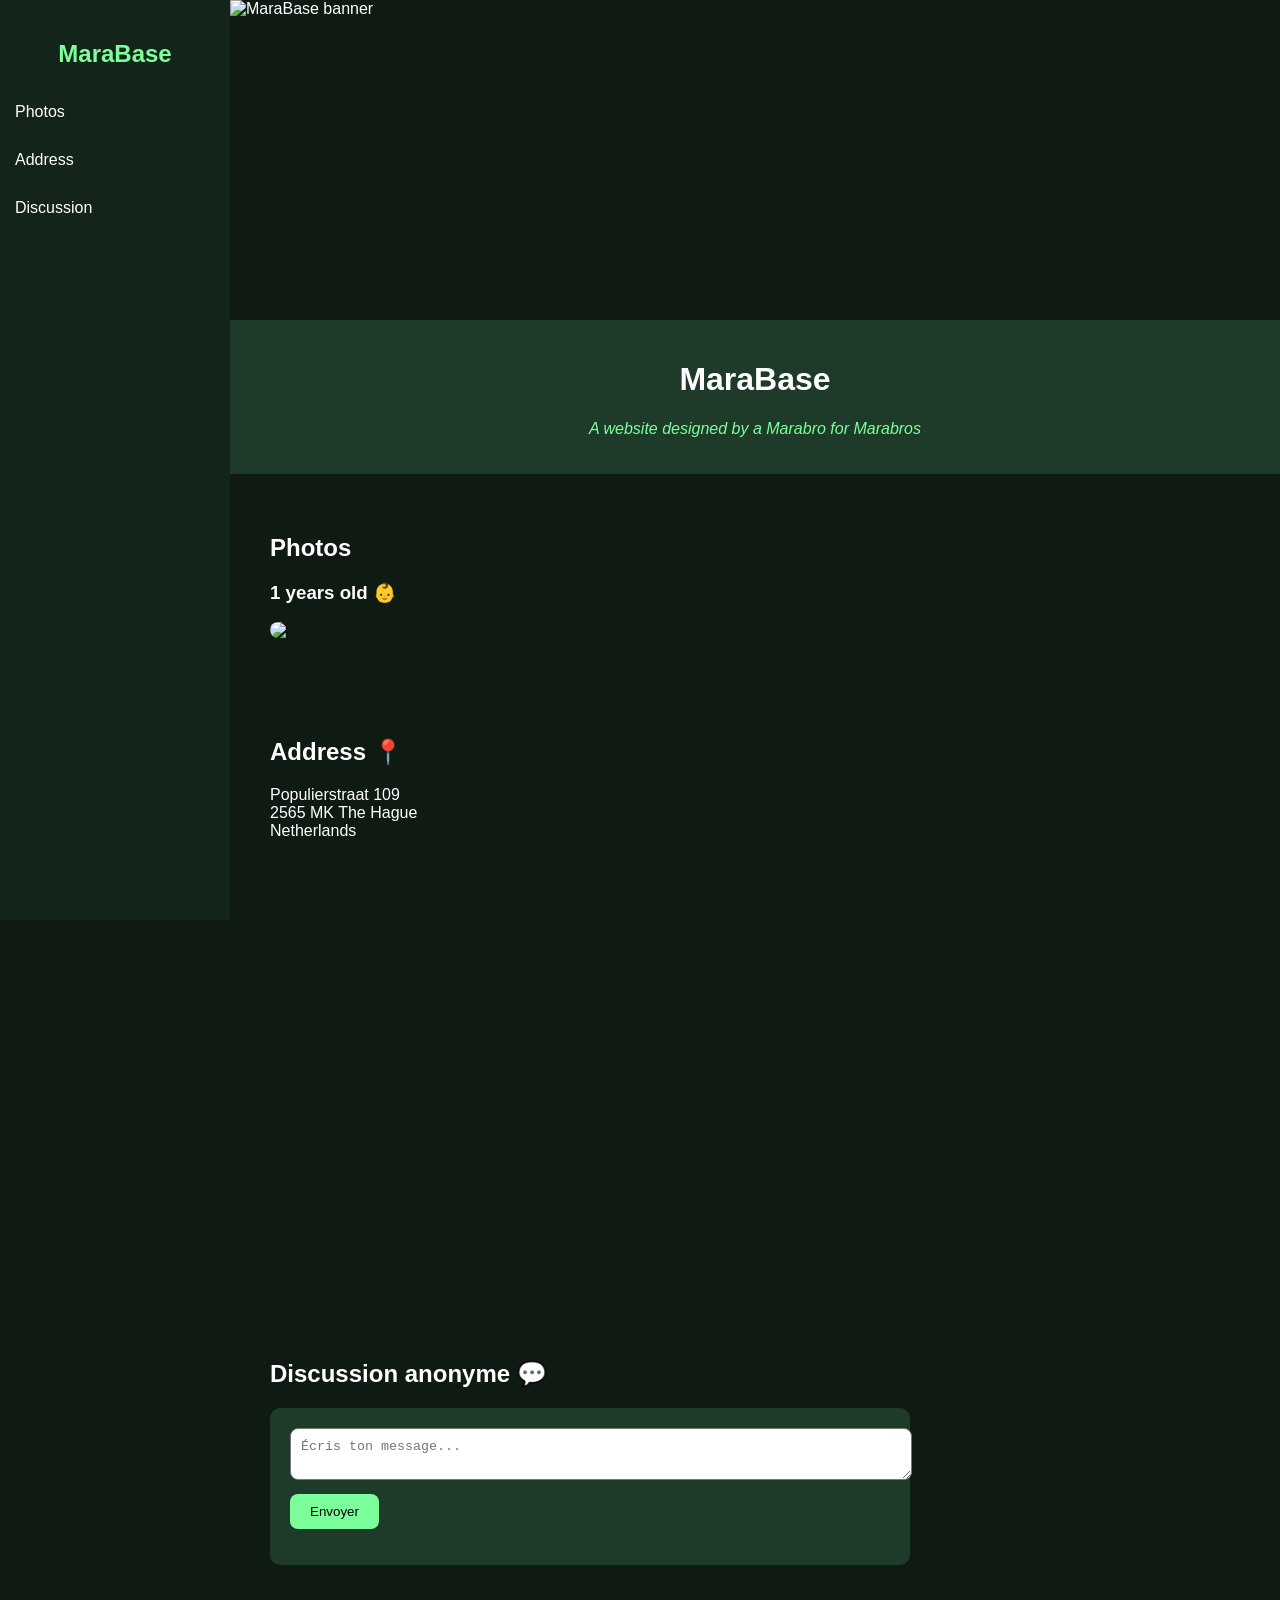
==== index.html @ 3abc8463 "Add files via upload" ====
<!DOCTYPE html>
<html lang="fr">
<head>
<meta charset="UTF-8">
<meta name="viewport" content="width=device-width, initial-scale=1.0">
<title>MaraBase</title>

<style>
body{
margin:0;
font-family:Arial, sans-serif;
background:#0f1a12;
color:white;
display:flex;
}

.sidebar{
width:230px;
background:#13251a;
height:100vh;
padding-top:20px;
position:fixed;
}

.sidebar h2{
text-align:center;
color:#7CFF9B;
}

.sidebar a{
display:block;
color:white;
padding:15px;
text-decoration:none;
}

.sidebar a:hover{
background:#1e3a28;
}

.content{
margin-left:230px;
width:100%;
}

.banner{
width:100%;
height:320px;
overflow:hidden;
}

.banner img{
width:100%;
height:100%;
object-fit:cover;
}

header{
text-align:center;
padding:20px;
background:#1e3a28;
}

.subtitle{
color:#7CFF9B;
font-style:italic;
}

.section{
padding:40px;
}

.gallery{
display:flex;
flex-wrap:wrap;
gap:20px;
}

.gallery img{
width:260px;
border-radius:10px;
cursor:pointer;
transition:0.3s;
}

.gallery img:hover{
transform:scale(1.05);
}

#imageViewer{
display:none;
position:fixed;
top:0;
left:0;
width:100%;
height:100%;
background:rgba(0,0,0,0.9);
justify-content:center;
align-items:center;
}

#imageViewer img{
max-width:90%;
max-height:90%;
border-radius:10px;
}

.chatbox{
background:#1e3a28;
padding:20px;
border-radius:10px;
max-width:600px;
}

textarea{
width:100%;
padding:10px;
border-radius:8px;
}

button{
margin-top:10px;
padding:10px 20px;
border:none;
background:#7CFF9B;
border-radius:8px;
cursor:pointer;
}

iframe{
width:100%;
height:400px;
border:none;
border-radius:10px;
}
</style>
</head>

<body>

<div class="sidebar">
<h2>MaraBase</h2>
<a href="#photos">Photos</a>
<a href="#address">Address</a>
<a href="#chat">Discussion</a>
</div>

<div class="content">

<div class="banner">
<img src="banner_marabase.png" alt="MaraBase banner">
</div>

<header>
<h1>MaraBase</h1>
<p class="subtitle">A website designed by a Marabro for Marabros</p>
</header>

<section class="section" id="photos">
<h2>Photos</h2>
<h3>1 years old 👶</h3>

<div class="gallery">
<img src="banner_marabase.png" onclick="openImage(this)">
</div>
</section>

<section class="section" id="address">
<h2>Address 📍</h2>

<p>
Populierstraat 109<br>
2565 MK The Hague<br>
Netherlands
</p>

<iframe src="https://www.google.com/maps?q=Populierstraat%20109%202565%20MK%20The%20Hague%20Netherlands&output=embed"></iframe>

</section>

<section class="section" id="chat">
<h2>Discussion anonyme 💬</h2>

<div class="chatbox">

<form id="chatForm">
<textarea id="message" placeholder="Écris ton message..."></textarea>
<br>
<button type="submit">Envoyer</button>
</form>

<ul id="messagesList"></ul>

</div>

</section>

</div>

<div id="imageViewer" onclick="closeImage()">
<img id="viewerImg">
</div>

<script>

function openImage(img){
document.getElementById("imageViewer").style.display="flex";
document.getElementById("viewerImg").src=img.src;
}

function closeImage(){
document.getElementById("imageViewer").style.display="none";
}

const form=document.getElementById("chatForm");

form.addEventListener("submit",function(e){

e.preventDefault();

const msg=document.getElementById("message").value.trim();

if(msg){

const li=document.createElement("li");
li.textContent="Anonyme : "+msg;

document.getElementById("messagesList").appendChild(li);

document.getElementById("message").value="";

}

});

</script>

</body>
</html>
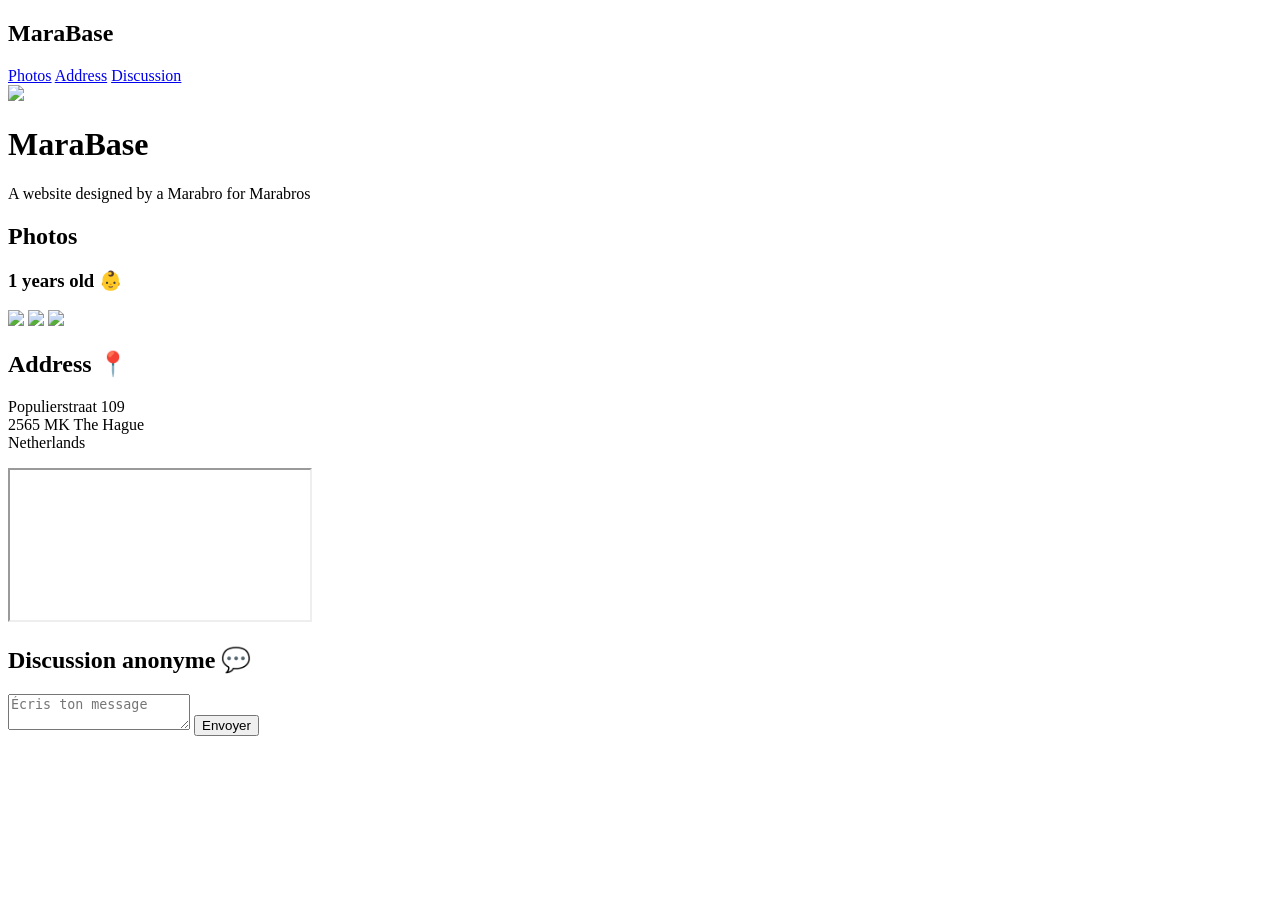
==== commit 16235e6a: "Add files via upload" ====
--- a/index.html
+++ b/index.html
@@ -4,136 +4,7 @@
 <meta charset="UTF-8">
 <meta name="viewport" content="width=device-width, initial-scale=1.0">
 <title>MaraBase</title>
-
-<style>
-body{
-margin:0;
-font-family:Arial, sans-serif;
-background:#0f1a12;
-color:white;
-display:flex;
-}
-
-.sidebar{
-width:230px;
-background:#13251a;
-height:100vh;
-padding-top:20px;
-position:fixed;
-}
-
-.sidebar h2{
-text-align:center;
-color:#7CFF9B;
-}
-
-.sidebar a{
-display:block;
-color:white;
-padding:15px;
-text-decoration:none;
-}
-
-.sidebar a:hover{
-background:#1e3a28;
-}
-
-.content{
-margin-left:230px;
-width:100%;
-}
-
-.banner{
-width:100%;
-height:320px;
-overflow:hidden;
-}
-
-.banner img{
-width:100%;
-height:100%;
-object-fit:cover;
-}
-
-header{
-text-align:center;
-padding:20px;
-background:#1e3a28;
-}
-
-.subtitle{
-color:#7CFF9B;
-font-style:italic;
-}
-
-.section{
-padding:40px;
-}
-
-.gallery{
-display:flex;
-flex-wrap:wrap;
-gap:20px;
-}
-
-.gallery img{
-width:260px;
-border-radius:10px;
-cursor:pointer;
-transition:0.3s;
-}
-
-.gallery img:hover{
-transform:scale(1.05);
-}
-
-#imageViewer{
-display:none;
-position:fixed;
-top:0;
-left:0;
-width:100%;
-height:100%;
-background:rgba(0,0,0,0.9);
-justify-content:center;
-align-items:center;
-}
-
-#imageViewer img{
-max-width:90%;
-max-height:90%;
-border-radius:10px;
-}
-
-.chatbox{
-background:#1e3a28;
-padding:20px;
-border-radius:10px;
-max-width:600px;
-}
-
-textarea{
-width:100%;
-padding:10px;
-border-radius:8px;
-}
-
-button{
-margin-top:10px;
-padding:10px 20px;
-border:none;
-background:#7CFF9B;
-border-radius:8px;
-cursor:pointer;
-}
-
-iframe{
-width:100%;
-height:400px;
-border:none;
-border-radius:10px;
-}
-</style>
+<link rel="stylesheet" href="css/style.css">
 </head>
 
 <body>
@@ -148,7 +19,7 @@
 <div class="content">
 
 <div class="banner">
-<img src="banner_marabase.png" alt="MaraBase banner">
+<img src="images/banner.png">
 </div>
 
 <header>
@@ -156,16 +27,19 @@
 <p class="subtitle">A website designed by a Marabro for Marabros</p>
 </header>
 
-<section class="section" id="photos">
+<section id="photos">
 <h2>Photos</h2>
 <h3>1 years old 👶</h3>
 
 <div class="gallery">
-<img src="banner_marabase.png" onclick="openImage(this)">
+<img src="images/photo1.jpg" onclick="openImage(this)">
+<img src="images/photo2.jpg" onclick="openImage(this)">
+<img src="images/photo3.jpg" onclick="openImage(this)">
 </div>
+
 </section>
 
-<section class="section" id="address">
+<section id="address">
 <h2>Address 📍</h2>
 
 <p>
@@ -175,23 +49,17 @@
 </p>
 
 <iframe src="https://www.google.com/maps?q=Populierstraat%20109%202565%20MK%20The%20Hague%20Netherlands&output=embed"></iframe>
-
 </section>
 
-<section class="section" id="chat">
+<section id="chat">
 <h2>Discussion anonyme 💬</h2>
 
-<div class="chatbox">
-
 <form id="chatForm">
-<textarea id="message" placeholder="Écris ton message..."></textarea>
-<br>
+<textarea id="message" placeholder="Écris ton message"></textarea>
 <button type="submit">Envoyer</button>
 </form>
 
 <ul id="messagesList"></ul>
-
-</div>
 
 </section>
 
